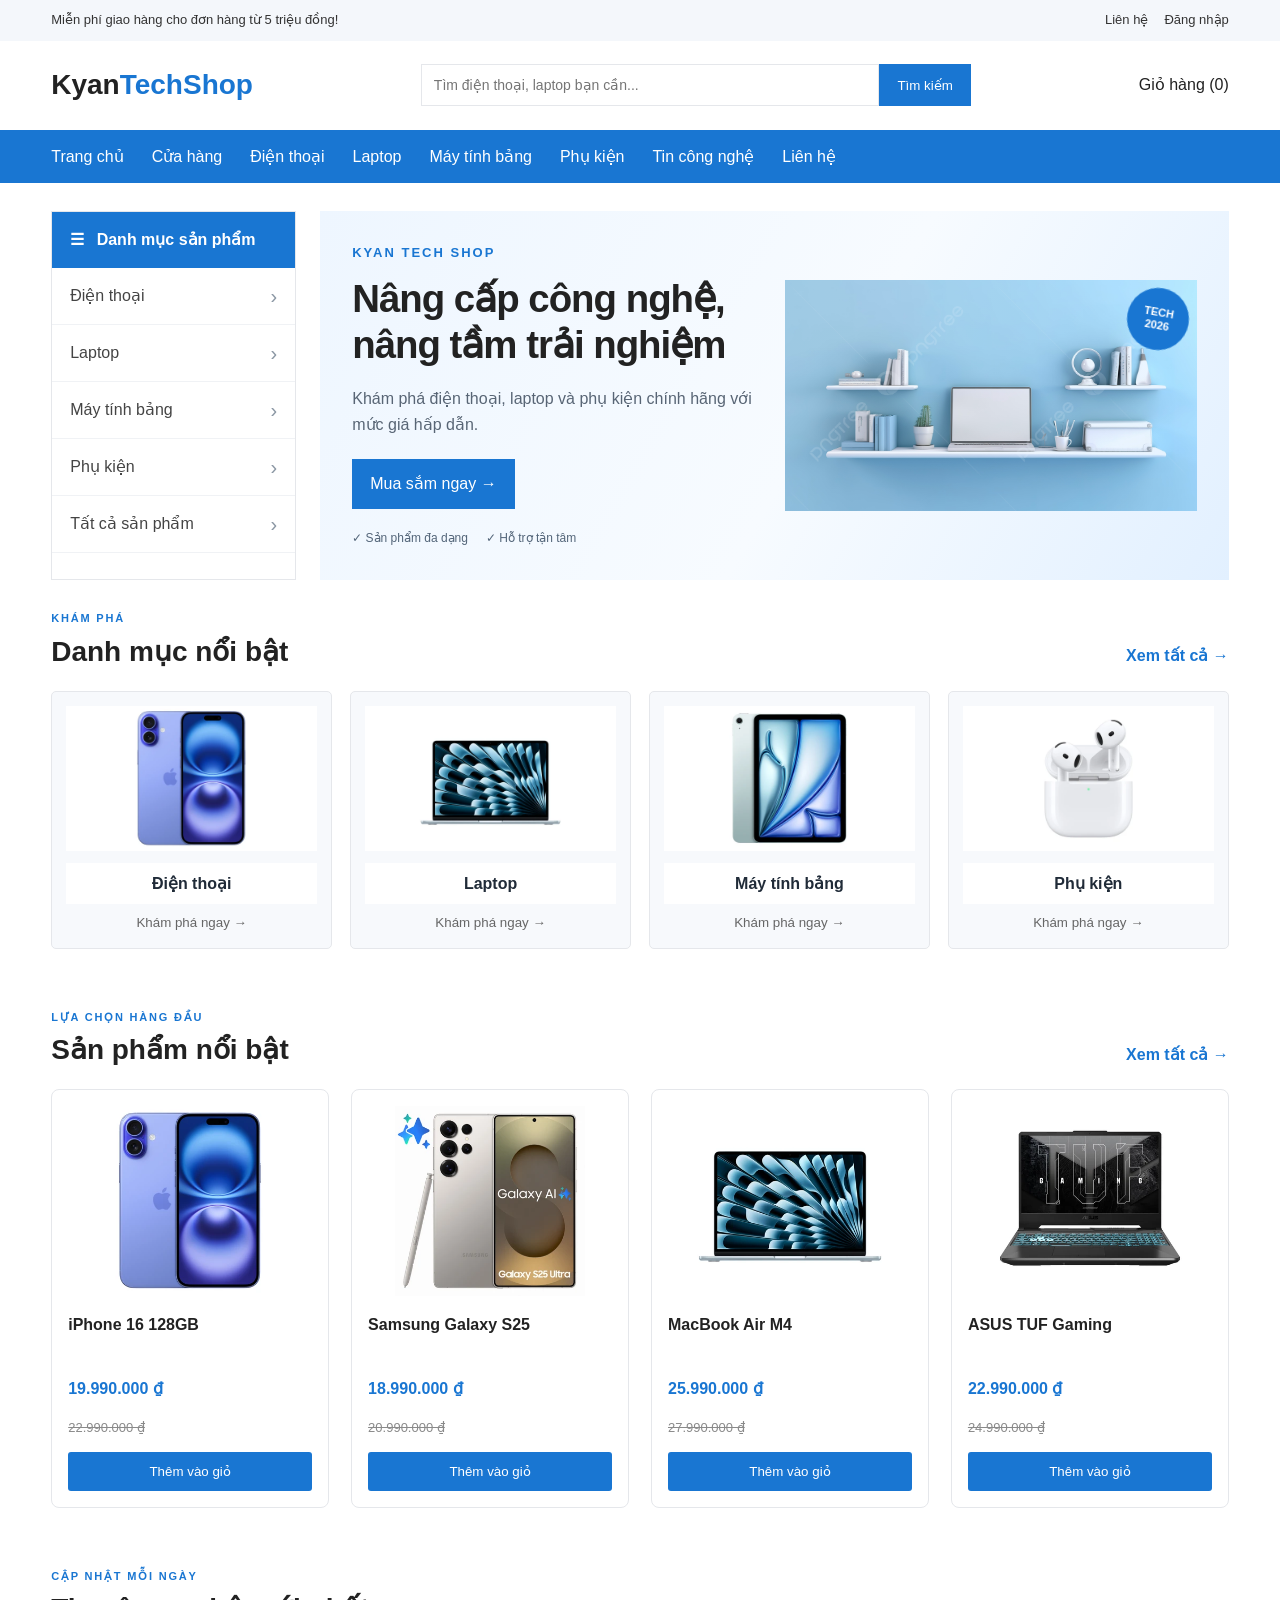
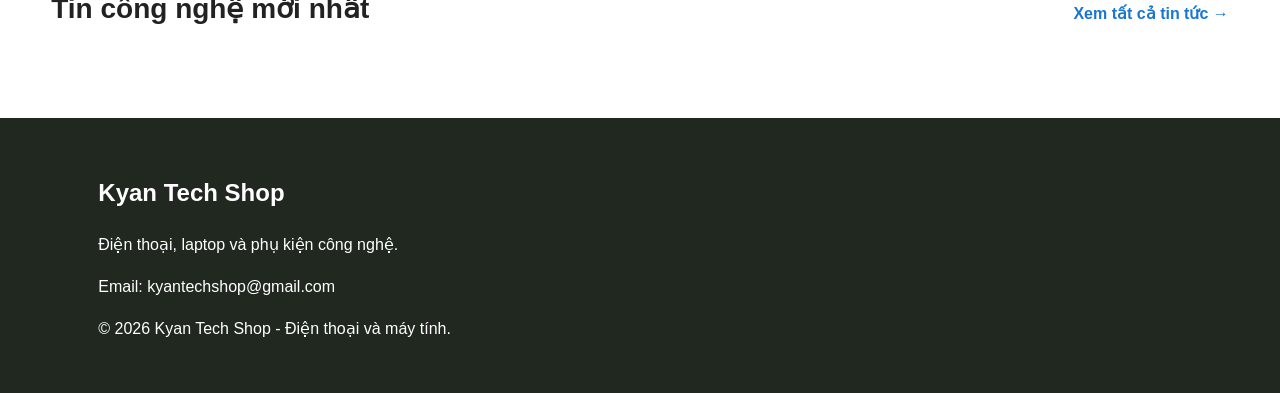
==== index.html @ d16fc0f2 "web bán điện thoại, máy tính" ====
<!DOCTYPE html>
<html lang="vi">
<head>
    <meta charset="UTF-8">
    <meta name="description" content="Kyan Tech Shop - cửa hàng điện thoại, laptop, máy tính bảng và phụ kiện">
    <meta name="keywords" content="Kyan Tech Shop, điện thoại, laptop, máy tính, phụ kiện">
    <meta name="viewport" content="width=device-width, initial-scale=1.0">
    <title>Kyan Tech Shop - Điện thoại và máy tính</title>
    <link rel="stylesheet" href="Styles/style.css">
    <script src="Scripts/products.js" defer></script>
    <script src="Scripts/common.js" defer></script>
    <script src="Scripts/home.js" defer></script>
</head>
<body>
    <div class="topbar">
        <div class="container topbar-inner">
            <p>Miễn phí giao hàng cho đơn hàng từ 5 triệu đồng!</p>
            <div class="topbar-links">
                <a href="contact.html">Liên hệ</a>
                <a href="login.html">Đăng nhập</a>
            </div>
        </div>
    </div>

    <header class="header container">
        <a class="logo" href="index.html">Kyan<span>Tech</span><span>Shop</span></a>
        <form id="search-form" class="search-form">
            <input id="search-input" type="search" placeholder="Tìm điện thoại, laptop bạn cần..." aria-label="Tìm sản phẩm">
            <button type="submit">Tìm kiếm</button>
        </form>
        <a href="shoping-cart.html" class="cart-link">Giỏ hàng (<span class="cart-count">0</span>)</a>
    </header>

    <nav class="navbar">
        <div class="container nav-inner">
            <a class="active" href="index.html">Trang chủ</a>
            <a href="shop.html">Cửa hàng</a>
            <a href="shop.html?category=phone">Điện thoại</a>
            <a href="shop.html?category=laptop">Laptop</a>
            <a href="shop.html?category=tablet">Máy tính bảng</a>
            <a href="shop.html?category=accessory">Phụ kiện</a>
            <a href="blog.html">Tin công nghệ</a>
            <a href="contact.html">Liên hệ</a>
        </div>
    </nav>

    <main class="container home-main">
        <section class="home-showcase">
            <aside class="home-categories">
                <h2><span aria-hidden="true">☰</span> Danh mục sản phẩm</h2>
                <a href="shop.html?category=phone">Điện thoại <span>›</span></a>
                <a href="shop.html?category=laptop">Laptop <span>›</span></a>
                <a href="shop.html?category=tablet">Máy tính bảng <span>›</span></a>
                <a href="shop.html?category=accessory">Phụ kiện <span>›</span></a>
                <a href="shop.html">Tất cả sản phẩm <span>›</span></a>
            </aside>

            <div class="hero">
                <div class="hero-content">
                    <p class="eyebrow">KYAN TECH SHOP</p>
                    <h1>Nâng cấp công nghệ,<br>nâng tầm trải nghiệm</h1>
                    <p>Khám phá điện thoại, laptop và phụ kiện chính hãng với mức giá hấp dẫn.</p>
                    <a href="shop.html" class="btn">Mua sắm ngay <span aria-hidden="true">→</span></a>
                    <div class="hero-benefits">
                        <span>✓ Sản phẩm đa dạng</span>
                        <span>✓ Hỗ trợ tận tâm</span>
                    </div>
                </div>
                <div class="hero-image-wrap">
                    <img src="Images/Banner/hero.jpg" alt="Không gian công nghệ với laptop và thiết bị điện tử">
                    <span class="hero-bubble">TECH<br>2026</span>
                </div>
            </div>
        </section>

        <section class="section home-category-section">
            <div class="section-heading">
                <div>
                    <p class="section-kicker">KHÁM PHÁ</p>
                    <h2>Danh mục nổi bật</h2>
                </div>
                <a class="view-all" href="shop.html">Xem tất cả <span aria-hidden="true">→</span></a>
            </div>
            <div class="category-grid">
                <a class="category-card" href="shop.html?category=phone">
                    <div class="category-image"><img src="Images/Products/iphone-16.webp" alt="Điện thoại"></div>
                    <span>Điện thoại</span><small>Khám phá ngay →</small>
                </a>
                <a class="category-card" href="shop.html?category=laptop">
                    <div class="category-image"><img src="Images/Products/macbook-air.webp" alt="Laptop"></div>
                    <span>Laptop</span><small>Khám phá ngay →</small>
                </a>
                <a class="category-card" href="shop.html?category=tablet">
                    <div class="category-image"><img src="Images/Products/ipad-air.webp" alt="Máy tính bảng"></div>
                    <span>Máy tính bảng</span><small>Khám phá ngay →</small>
                </a>
                <a class="category-card" href="shop.html?category=accessory">
                    <div class="category-image"><img src="Images/Products/headphones.webp" alt="Phụ kiện"></div>
                    <span>Phụ kiện</span><small>Khám phá ngay →</small>
                </a>
            </div>
        </section>

        <section class="section">
            <div class="section-heading">
                <div>
                    <p class="section-kicker">LỰA CHỌN HÀNG ĐẦU</p>
                    <h2>Sản phẩm nổi bật</h2>
                </div>
                <a class="view-all" href="shop.html">Xem tất cả <span aria-hidden="true">→</span></a>
            </div>
            <div id="featured-products" class="product-grid"></div>
        </section>

        <section class="section">
            <div class="section-heading">
                <div>
                    <p class="section-kicker">CẬP NHẬT MỖI NGÀY</p>
                    <h2>Tin công nghệ mới nhất</h2>
                </div>
                <a class="view-all" href="blog.html">Xem tất cả tin tức <span aria-hidden="true">→</span></a>
            </div>
            <div id="latest-blogs" class="blog-grid"></div>
        </section>
    </main>

    <footer id="site-footer"></footer>
</body>
</html>
---- Styles/style.css ----
:root {
    --primary: #1976d2;
    --primary-dark: #125ca1;
    --text: #222222;
    --muted: #666666;
    --border: #e5e7eb;
    --background: #ffffff;
}

/* ===== CÀI ĐẶT CHUNG ===== */
* {
    box-sizing: border-box;
}

body {
    margin: 0;
    font-family: Arial, sans-serif;
    color: var(--text);
    background: var(--background);
    line-height: 1.6;
}

a {
    color: inherit;
    text-decoration: none;
}

.container {
    width: min(1200px, 92%);
    margin-inline: auto;
}

img {
    max-width: 100%;
}

/* ===== THANH THÔNG TIN TRÊN CÙNG ===== */
.topbar {
    padding: 10px 0;
    background: #f4f7fb;
    color: #333333;
    font-size: 13px;
}

.topbar .container {
    display: flex;
    justify-content: space-between;
    align-items: center;
    gap: 20px;
}

.topbar p {
    margin: 0;
}

.topbar div {
    display: flex;
    align-items: center;
    gap: 16px;
}

.topbar a:hover {
    color: var(--primary);
}

/* ===== HEADER ===== */
.site-header {
    background: #ffffff;
}

.header {
    display: flex;
    align-items: center;
    justify-content: space-between;
    gap: 24px;
    padding-block: 22px;
}

.site-header .header {
    min-height: 90px;
}

.logo {
    flex-shrink: 0;
    font-size: 28px;
    font-weight: 800;
    color: var(--text);
}

.logo span {
    color: var(--primary);
}

/* ===== THANH TÌM KIẾM ===== */
.search-form {
    display: flex;
    flex: 1;
    max-width: 550px;
}

.search-form input {
    min-width: 0;
    flex: 1;
    padding: 12px;
    border: 1px solid var(--border);
    font-size: 14px;
    outline-color: var(--primary);
}

/* ===== NÚT BẤM ===== */
button,
.btn {
    padding: 12px 18px;
    color: #ffffff;
    background: var(--primary);
    border: none;
    cursor: pointer;
    transition: background 0.2s ease;
}

.btn {
    display: inline-block;
}

button:hover,
.btn:hover {
    background: var(--primary-dark);
}

/* ===== THANH MENU XANH DƯƠNG ===== */
.navbar {
    background: var(--primary);
    color: #ffffff;
}

.nav-inner {
    display: flex;
    align-items: center;
    flex-wrap: wrap;
    gap: 28px;
    padding-block: 14px;
}

.nav-inner a {
    color: #ffffff;
    transition: color 0.2s ease;
}

.nav-inner a:hover {
    color: #d9eaff;
}

/* ===== BANNER TRANG CHỦ ===== */
.hero {
    display: grid;
    grid-template-columns: 1fr 1fr;
    align-items: center;
    gap: 32px;
    padding-block: 42px;
}

.hero img {
    width: 100%;
    max-height: 380px;
    object-fit: contain;
}

.hero h1 {
    font-size: clamp(30px, 4vw, 48px);
    line-height: 1.2;
}

.eyebrow {
    color: var(--primary);
    font-weight: 700;
}

.hero .btn {
    background: var(--primary);
}

.hero .btn:hover {
    background: var(--primary-dark);
}

/* ===== CÁC KHU VỰC NỘI DUNG ===== */
.section {
    padding-block: 36px;
}

.category-grid,
.product-grid,
.blog-grid {
    display: grid;
    grid-template-columns: repeat(4, minmax(0, 1fr));
    gap: 22px;
}

.category-grid a,
.product-card,
.blog-card {
    padding: 16px;
    border: 1px solid var(--border);
    border-radius: 8px;
    background: #ffffff;
}

/* ===== THẺ SẢN PHẨM VÀ BÀI VIẾT ===== */
.product-card,
.blog-card {
    transition: transform 0.2s ease, box-shadow 0.2s ease;
}

.product-card:hover,
.blog-card:hover {
    transform: translateY(-4px);
    box-shadow: 0 6px 20px rgba(0, 0, 0, 0.08);
}

.product-card img,
.blog-card img {
    display: block;
    width: 100%;
    height: 190px;
    object-fit: contain;
}

.product-card h3 {
    font-size: 16px;
}

.product-price {
    color: var(--primary);
    font-weight: 700;
}

/* ===== FOOTER ===== */
#site-footer {
    margin-top: 40px;
    padding: 36px 4%;
    color: #ffffff;
    background: #202820;
}

/* ===== TRANG CỬA HÀNG ===== */
.shop-layout {
    display: grid;
    grid-template-columns: 240px minmax(0, 1fr);
    gap: 30px;
    padding-block: 35px;
}

.shop-sidebar {
    display: flex;
    flex-direction: column;
    align-items: flex-start;
    gap: 12px;
    padding: 22px;
    border: 1px solid var(--border);
    border-radius: 8px;
    background: #f8fafc;
}

.shop-sidebar h2 {
    margin-top: 10px;
    margin-bottom: 4px;
    font-size: 19px;
    color: var(--text);
}

.shop-sidebar label {
    display: flex;
    align-items: center;
    gap: 8px;
    cursor: pointer;
}

.shop-sidebar input {
    accent-color: var(--primary);
}

.shop-toolbar {
    display: flex;
    justify-content: space-between;
    align-items: center;
    gap: 16px;
    margin-bottom: 20px;
}

.shop-toolbar select {
    padding: 10px;
    border: 1px solid var(--border);
    border-radius: 4px;
    background: #ffffff;
}

#result-count {
    color: var(--muted);
}

#pagination {
    margin-top: 24px;
}

/* ===== TRANG CHI TIẾT SẢN PHẨM ===== */
.product-detail-layout {
    display: grid;
    grid-template-columns: 1fr 1fr;
    gap: 40px;
    align-items: center;
}

.detail-image {
    width: 100%;
    max-height: 450px;
    object-fit: contain;
}

.old-price {
    color: var(--muted);
}

/* ===== RESPONSIVE: TABLET VÀ ĐIỆN THOẠI ===== */
@media (max-width: 768px) {
    .header {
        flex-wrap: wrap;
    }

    .search-form {
        order: 3;
        flex-basis: 100%;
        max-width: none;
    }

    .topbar .container {
        flex-wrap: wrap;
    }

    .nav-inner {
        gap: 14px;
    }

    .hero {
        grid-template-columns: 1fr;
    }

    .category-grid,
    .product-grid,
    .blog-grid {
        grid-template-columns: repeat(2, minmax(0, 1fr));
    }

    .shop-layout {
        grid-template-columns: 1fr;
    }

    .shop-sidebar {
        align-items: stretch;
    }

    .shop-toolbar {
        flex-wrap: wrap;
    }

    .product-detail-layout {
        grid-template-columns: 1fr;
    }
}

/* ===== RESPONSIVE: ĐIỆN THOẠI NHỎ ===== */
@media (max-width: 420px) {
    .category-grid,
    .product-grid,
    .blog-grid {
        grid-template-columns: 1fr;
    }

    .logo {
        font-size: 24px;
    }

    .nav-inner {
        gap: 10px 16px;
    }
}

/* Thanh thông tin trên cùng */
.topbar {
    padding: 10px 0;
    background: #f4f7fb;
    font-size: 13px;
}

.topbar-inner {
    display: flex;
    justify-content: space-between;
    align-items: center;
    gap: 20px;
}

.topbar-inner p {
    margin: 0;
}

.topbar-links {
    display: flex;
    align-items: center;
    gap: 18px;
    flex-shrink: 0;
}

.topbar-links a:hover {
    color: var(--primary);
}

/* Logo và màu thương hiệu */
.logo span {
    color: var(--primary);
}

/* Màu xanh dương cho thanh menu */
.navbar {
    background: #1976d2;
}

@media (max-width: 600px) {
    .topbar-inner {
        flex-wrap: wrap;
        gap: 6px 16px;
    }
}


/* ===== TRANG CHU: BO CUC LAY CAM HUNG TU OGANI ===== */
.home-main {
    padding-top: 28px;
}

.home-showcase {
    display: grid;
    grid-template-columns: 245px minmax(0, 1fr);
    gap: 24px;
    align-items: stretch;
}

.home-categories {
    border: 1px solid var(--border);
    background: #fff;
    align-self: stretch;
}

.home-categories h2 {
    margin: 0;
    padding: 15px 18px;
    color: #fff;
    background: var(--primary);
    font-size: 16px;
    font-weight: 700;
}

.home-categories h2 span {
    margin-right: 8px;
}

.home-categories > a {
    display: flex;
    justify-content: space-between;
    align-items: center;
    gap: 10px;
    padding: 12px 18px;
    border-bottom: 1px solid #f0f2f5;
    color: #444;
    transition: background .2s ease, color .2s ease;
}

.home-categories > a span {
    color: #8a96a3;
    font-size: 20px;
}

.home-categories > a:hover {
    color: var(--primary);
    background: #f3f8ff;
}

.home-showcase .hero {
    min-width: 0;
    min-height: 350px;
    margin: 0;
    padding: 32px;
    grid-template-columns: minmax(0, 1fr) minmax(0, 1fr);
    gap: 20px;
    overflow: hidden;
    background: linear-gradient(120deg, #eef6ff 0%, #f7fbff 55%, #e2f0ff 100%);
}

.home-showcase .hero-content {
    position: relative;
    z-index: 1;
    align-self: center;
}

.home-showcase .hero h1 {
    margin: 12px 0 18px;
    font-size: clamp(28px, 3vw, 42px);
    letter-spacing: -1px;
}

.home-showcase .hero-content > p:not(.eyebrow) {
    color: #586575;
    margin-bottom: 22px;
}

.home-showcase .hero .eyebrow {
    margin: 0;
    letter-spacing: 2px;
    font-size: 13px;
}

.home-showcase .hero-image-wrap {
    position: relative;
    display: flex;
    align-items: center;
    min-width: 0;
}

.home-showcase .hero img {
    width: 100%;
    max-height: 300px;
    object-fit: contain;
    mix-blend-mode: multiply;
}

.hero-bubble {
    position: absolute;
    top: 8px;
    right: 8px;
    display: grid;
    place-content: center;
    width: 62px;
    height: 62px;
    border-radius: 50%;
    color: #fff;
    background: var(--primary);
    font-size: 11px;
    font-weight: 800;
    text-align: center;
    line-height: 1.2;
    transform: rotate(10deg);
}

.hero-benefits {
    display: flex;
    flex-wrap: wrap;
    gap: 10px 18px;
    margin-top: 20px;
    color: #536579;
    font-size: 12px;
}

.section-heading {
    display: flex;
    justify-content: space-between;
    align-items: end;
    gap: 20px;
    margin-bottom: 22px;
}

.section-heading h2 {
    margin: 0;
    font-size: 28px;
    line-height: 1.25;
}

.section-kicker {
    margin: 0 0 6px;
    color: var(--primary);
    font-size: 11px;
    font-weight: 800;
    letter-spacing: 1.8px;
}

.view-all {
    color: var(--primary);
    font-weight: 700;
    white-space: nowrap;
}

.view-all:hover {
    color: var(--primary-dark);
}

.home-category-section {
    padding-top: 32px;
}

.home-category-section .category-grid {
    grid-template-columns: repeat(4, minmax(0, 1fr));
    gap: 18px;
}

.home-category-section .category-card {
    display: flex;
    flex-direction: column;
    align-items: center;
    padding: 14px;
    border: 1px solid var(--border);
    border-radius: 5px;
    background: #f7f9fc;
    text-align: center;
    transition: transform .2s ease, box-shadow .2s ease;
}

.home-category-section .category-card:hover {
    transform: translateY(-4px);
    box-shadow: 0 8px 22px rgba(20, 70, 120, .10);
}

.category-image {
    display: flex;
    align-items: center;
    justify-content: center;
    width: 100%;
    height: 145px;
    margin-bottom: 12px;
    background: #fff;
}

.home-category-section .category-image img {
    width: 100%;
    height: 100%;
    object-fit: contain;
}

.home-category-section .category-card > span {
    display: block;
    width: 100%;
    padding: 8px 4px;
    color: #202b38;
    background: #fff;
    font-weight: 800;
}

.home-category-section .category-card small {
    margin-top: 8px;
    color: var(--muted);
}

.section {
    padding-block: 30px;
}

.product-card h3 {
    min-height: 48px;
}

.product-card .old-price {
    color: #8a8a8a;
    font-size: 13px;
}

.product-card .add-to-cart {
    width: 100%;
    border-radius: 3px;
}

.cart-link {
    white-space: nowrap;
}

@media (max-width: 900px) {
    .home-showcase {
        grid-template-columns: 210px minmax(0, 1fr);
        gap: 16px;
    }

    .home-showcase .hero {
        padding: 24px;
        grid-template-columns: 1fr;
    }

    .home-showcase .hero-image-wrap {
        display: none;
    }

    .home-showcase .hero h1 {
        font-size: 32px;
    }
}

@media (max-width: 768px) {
    .home-showcase {
        grid-template-columns: 1fr;
    }

    .home-categories {
        display: grid;
        grid-template-columns: repeat(2, minmax(0, 1fr));
    }

    .home-categories h2 {
        grid-column: 1 / -1;
    }

    .home-categories > a {
        padding: 10px 12px;
    }

    .home-showcase .hero {
        grid-template-columns: 1fr 1fr;
    }

    .home-showcase .hero-image-wrap {
        display: flex;
    }

    .home-category-section .category-grid {
        grid-template-columns: repeat(2, minmax(0, 1fr));
    }

    .section-heading h2 {
        font-size: 24px;
    }
}

@media (max-width: 480px) {
    .home-showcase .hero {
        grid-template-columns: 1fr;
        padding: 22px;
    }

    .home-showcase .hero-image-wrap {
        display: flex;
    }

    .home-showcase .hero img {
        max-height: 190px;
    }

    .home-category-section .category-grid {
        gap: 12px;
    }

    .category-image {
        height: 115px;
    }

    .section-heading {
        align-items: start;
    }

    .section-heading h2 {
        font-size: 21px;
    }

    .view-all {
        font-size: 12px;
    }
}
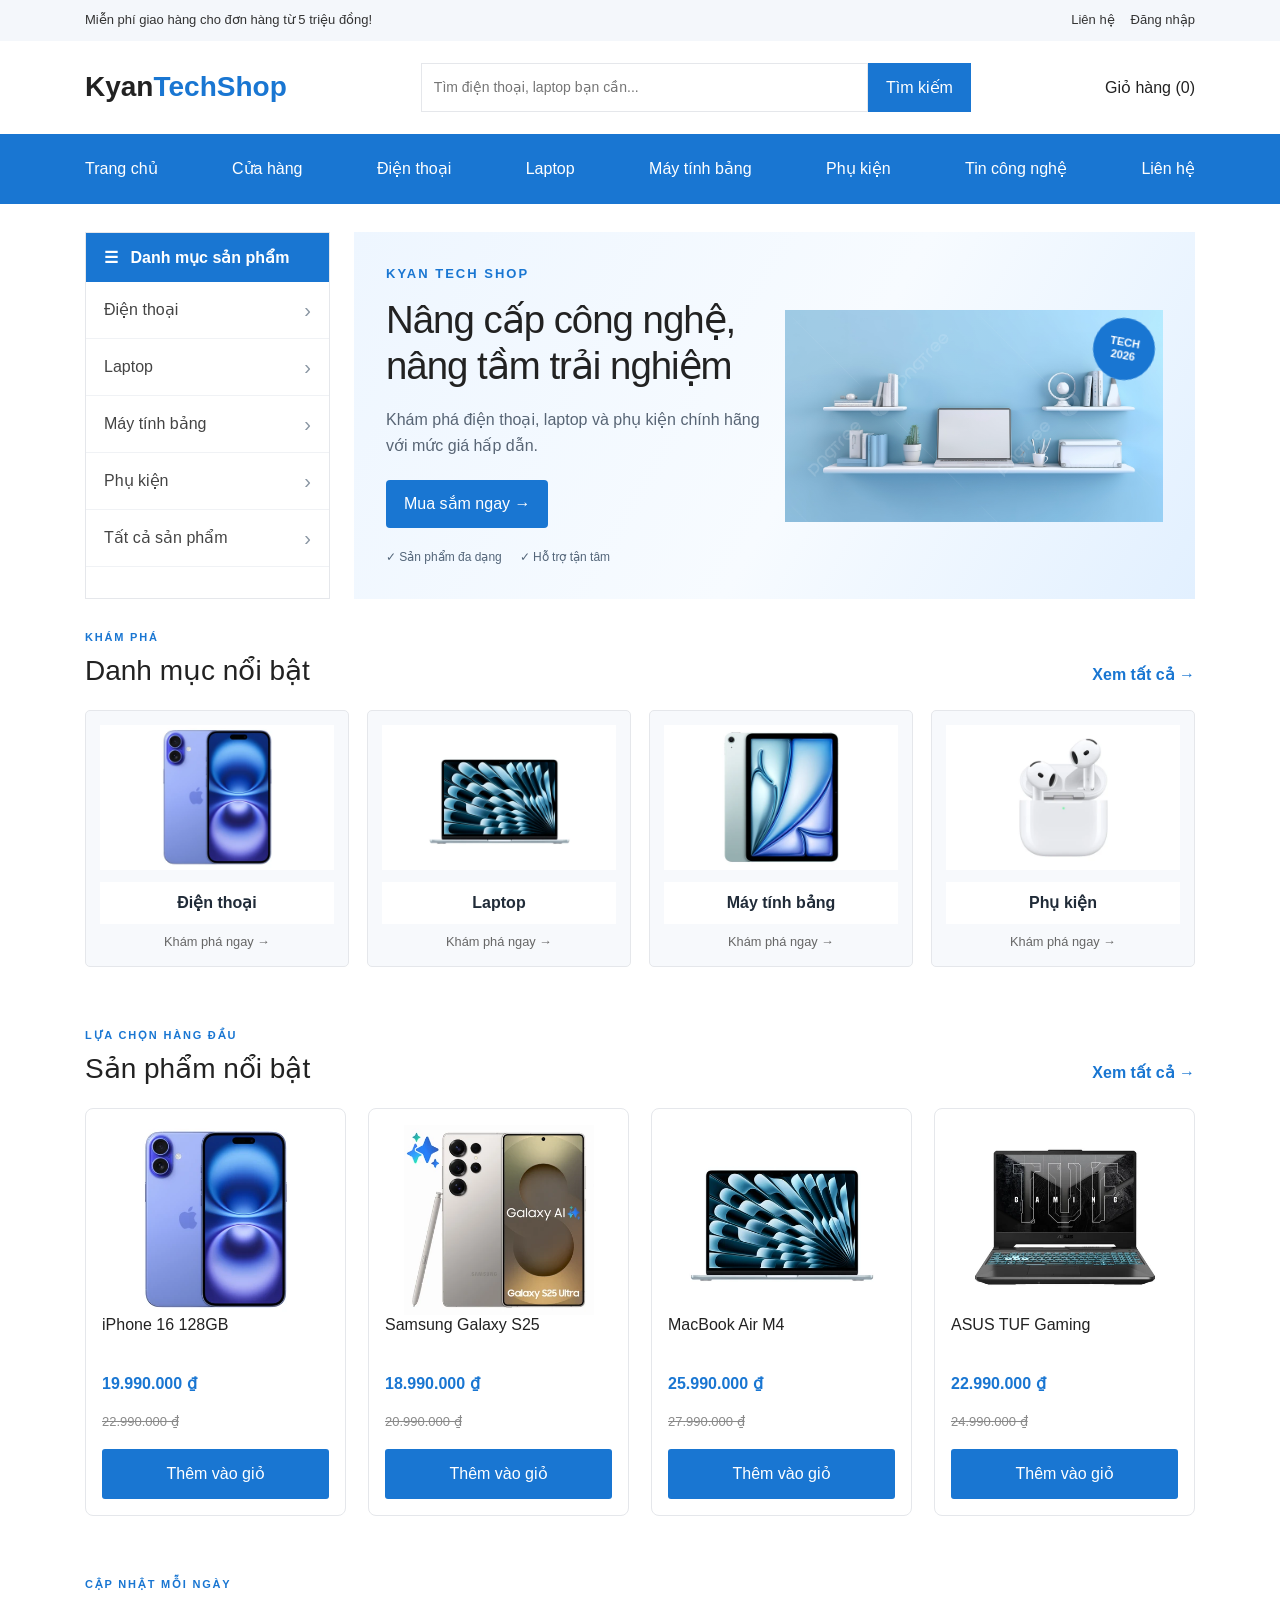
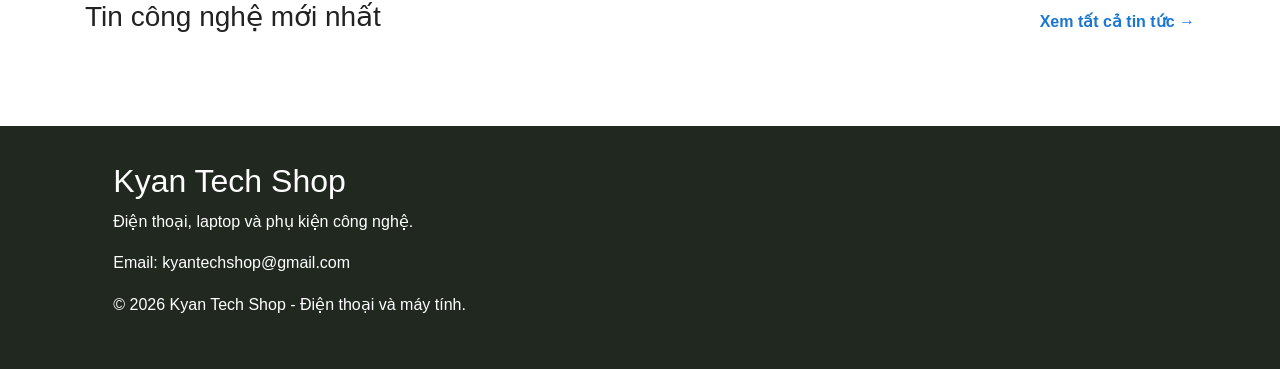
==== commit 77657e7f: "update" ====
--- a/index.html
+++ b/index.html
@@ -5,8 +5,18 @@
     <meta name="description" content="Kyan Tech Shop - cửa hàng điện thoại, laptop, máy tính bảng và phụ kiện">
     <meta name="keywords" content="Kyan Tech Shop, điện thoại, laptop, máy tính, phụ kiện">
     <meta name="viewport" content="width=device-width, initial-scale=1.0">
+
     <title>Kyan Tech Shop - Điện thoại và máy tính</title>
+
+    <link rel="stylesheet" href="Styles/bootstrap.min.css">
+    <link rel="stylesheet" href="https://cdnjs.cloudflare.com/ajax/libs/font-awesome/4.7.0/css/font-awesome.min.css">
+    <link rel="stylesheet" href="Styles/elegant-icons.css">
     <link rel="stylesheet" href="Styles/style.css">
+
+    <link rel="stylesheet" href="Styles/jquery-ui.min.css">
+
+    <link rel="stylesheet" href="Styles/kyan-ogani.css">
+
     <script src="Scripts/products.js" defer></script>
     <script src="Scripts/common.js" defer></script>
     <script src="Scripts/home.js" defer></script>
@@ -125,5 +135,16 @@
     </main>
 
     <footer id="site-footer"></footer>
+
+    <script src="Scripts/jquery-3.3.1.min.js"></script>
+    <script src="Scripts/bootstrap.min.js"></script>
+    <script src="Scripts/jquery.nice-select.min.js"></script>
+    <script src="Scripts/jquery.slicknav.js"></script>
+    <script src="Scripts/owl.carousel.min.js"></script>
+    <script src="Scripts/mixitup.min.js"></script>
+    <script src="Scripts/main.js"></script>
+    <script src="Scripts/kyan-animations.js"></script>
+
+</body>
 </body>
 </html>
--- a/Styles/elegant-icons.css
+++ b/Styles/elegant-icons.css
@@ -0,0 +1,1159 @@
+@font-face {
+	font-family: 'ElegantIcons';
+	src:url('../fonts/ElegantIcons.eot');
+	src:url('../fonts/ElegantIcons.eot?#iefix') format('embedded-opentype'),
+		url('../fonts/ElegantIcons.woff') format('woff'),
+		url('../fonts/ElegantIcons.ttf') format('truetype'),
+		url('../fonts/ElegantIcons.svg#ElegantIcons') format('svg');
+	font-weight: normal;
+	font-style: normal;
+}
+
+/* Use the following CSS code if you want to use data attributes for inserting your icons */
+[data-icon]:before {
+	font-family: 'ElegantIcons';
+	content: attr(data-icon);
+	speak: none;
+	font-weight: normal;
+	font-variant: normal;
+	text-transform: none;
+	line-height: 1;
+	-webkit-font-smoothing: antialiased;
+	-moz-osx-font-smoothing: grayscale;
+}
+
+/* Use the following CSS code if you want to have a class per icon */
+/*
+Instead of a list of all class selectors,
+you can use the generic selector below, but it's slower:
+[class*="your-class-prefix"] {
+*/
+.arrow_up, .arrow_down, .arrow_left, .arrow_right, .arrow_left-up, .arrow_right-up, .arrow_right-down, .arrow_left-down, .arrow-up-down, .arrow_up-down_alt, .arrow_left-right_alt, .arrow_left-right, .arrow_expand_alt2, .arrow_expand_alt, .arrow_condense, .arrow_expand, .arrow_move, .arrow_carrot-up, .arrow_carrot-down, .arrow_carrot-left, .arrow_carrot-right, .arrow_carrot-2up, .arrow_carrot-2down, .arrow_carrot-2left, .arrow_carrot-2right, .arrow_carrot-up_alt2, .arrow_carrot-down_alt2, .arrow_carrot-left_alt2, .arrow_carrot-right_alt2, .arrow_carrot-2up_alt2, .arrow_carrot-2down_alt2, .arrow_carrot-2left_alt2, .arrow_carrot-2right_alt2, .arrow_triangle-up, .arrow_triangle-down, .arrow_triangle-left, .arrow_triangle-right, .arrow_triangle-up_alt2, .arrow_triangle-down_alt2, .arrow_triangle-left_alt2, .arrow_triangle-right_alt2, .arrow_back, .icon_minus-06, .icon_plus, .icon_close, .icon_check, .icon_minus_alt2, .icon_plus_alt2, .icon_close_alt2, .icon_check_alt2, .icon_zoom-out_alt, .icon_zoom-in_alt, .icon_search, .icon_box-empty, .icon_box-selected, .icon_minus-box, .icon_plus-box, .icon_box-checked, .icon_circle-empty, .icon_circle-slelected, .icon_stop_alt2, .icon_stop, .icon_pause_alt2, .icon_pause, .icon_menu, .icon_menu-square_alt2, .icon_menu-circle_alt2, .icon_ul, .icon_ol, .icon_adjust-horiz, .icon_adjust-vert, .icon_document_alt, .icon_documents_alt, .icon_pencil, .icon_pencil-edit_alt, .icon_pencil-edit, .icon_folder-alt, .icon_folder-open_alt, .icon_folder-add_alt, .icon_info_alt, .icon_error-oct_alt, .icon_error-circle_alt, .icon_error-triangle_alt, .icon_question_alt2, .icon_question, .icon_comment_alt, .icon_chat_alt, .icon_vol-mute_alt, .icon_volume-low_alt, .icon_volume-high_alt, .icon_quotations, .icon_quotations_alt2, .icon_clock_alt, .icon_lock_alt, .icon_lock-open_alt, .icon_key_alt, .icon_cloud_alt, .icon_cloud-upload_alt, .icon_cloud-download_alt, .icon_image, .icon_images, .icon_lightbulb_alt, .icon_gift_alt, .icon_house_alt, .icon_genius, .icon_mobile, .icon_tablet, .icon_laptop, .icon_desktop, .icon_camera_alt, .icon_mail_alt, .icon_cone_alt, .icon_ribbon_alt, .icon_bag_alt, .icon_creditcard, .icon_cart_alt, .icon_paperclip, .icon_tag_alt, .icon_tags_alt, .icon_trash_alt, .icon_cursor_alt, .icon_mic_alt, .icon_compass_alt, .icon_pin_alt, .icon_pushpin_alt, .icon_map_alt, .icon_drawer_alt, .icon_toolbox_alt, .icon_book_alt, .icon_calendar, .icon_film, .icon_table, .icon_contacts_alt, .icon_headphones, .icon_lifesaver, .icon_piechart, .icon_refresh, .icon_link_alt, .icon_link, .icon_loading, .icon_blocked, .icon_archive_alt, .icon_heart_alt, .icon_star_alt, .icon_star-half_alt, .icon_star, .icon_star-half, .icon_tools, .icon_tool, .icon_cog, .icon_cogs, .arrow_up_alt, .arrow_down_alt, .arrow_left_alt, .arrow_right_alt, .arrow_left-up_alt, .arrow_right-up_alt, .arrow_right-down_alt, .arrow_left-down_alt, .arrow_condense_alt, .arrow_expand_alt3, .arrow_carrot_up_alt, .arrow_carrot-down_alt, .arrow_carrot-left_alt, .arrow_carrot-right_alt, .arrow_carrot-2up_alt, .arrow_carrot-2dwnn_alt, .arrow_carrot-2left_alt, .arrow_carrot-2right_alt, .arrow_triangle-up_alt, .arrow_triangle-down_alt, .arrow_triangle-left_alt, .arrow_triangle-right_alt, .icon_minus_alt, .icon_plus_alt, .icon_close_alt, .icon_check_alt, .icon_zoom-out, .icon_zoom-in, .icon_stop_alt, .icon_menu-square_alt, .icon_menu-circle_alt, .icon_document, .icon_documents, .icon_pencil_alt, .icon_folder, .icon_folder-open, .icon_folder-add, .icon_folder_upload, .icon_folder_download, .icon_info, .icon_error-circle, .icon_error-oct, .icon_error-triangle, .icon_question_alt, .icon_comment, .icon_chat, .icon_vol-mute, .icon_volume-low, .icon_volume-high, .icon_quotations_alt, .icon_clock, .icon_lock, .icon_lock-open, .icon_key, .icon_cloud, .icon_cloud-upload, .icon_cloud-download, .icon_lightbulb, .icon_gift, .icon_house, .icon_camera, .icon_mail, .icon_cone, .icon_ribbon, .icon_bag, .icon_cart, .icon_tag, .icon_tags, .icon_trash, .icon_cursor, .icon_mic, .icon_compass, .icon_pin, .icon_pushpin, .icon_map, .icon_drawer, .icon_toolbox, .icon_book, .icon_contacts, .icon_archive, .icon_heart, .icon_profile, .icon_group, .icon_grid-2x2, .icon_grid-3x3, .icon_music, .icon_pause_alt, .icon_phone, .icon_upload, .icon_download, .social_facebook, .social_twitter, .social_pinterest, .social_googleplus, .social_tumblr, .social_tumbleupon, .social_wordpress, .social_instagram, .social_dribbble, .social_vimeo, .social_linkedin, .social_rss, .social_deviantart, .social_share, .social_myspace, .social_skype, .social_youtube, .social_picassa, .social_googledrive, .social_flickr, .social_blogger, .social_spotify, .social_delicious, .social_facebook_circle, .social_twitter_circle, .social_pinterest_circle, .social_googleplus_circle, .social_tumblr_circle, .social_stumbleupon_circle, .social_wordpress_circle, .social_instagram_circle, .social_dribbble_circle, .social_vimeo_circle, .social_linkedin_circle, .social_rss_circle, .social_deviantart_circle, .social_share_circle, .social_myspace_circle, .social_skype_circle, .social_youtube_circle, .social_picassa_circle, .social_googledrive_alt2, .social_flickr_circle, .social_blogger_circle, .social_spotify_circle, .social_delicious_circle, .social_facebook_square, .social_twitter_square, .social_pinterest_square, .social_googleplus_square, .social_tumblr_square, .social_stumbleupon_square, .social_wordpress_square, .social_instagram_square, .social_dribbble_square, .social_vimeo_square, .social_linkedin_square, .social_rss_square, .social_deviantart_square, .social_share_square, .social_myspace_square, .social_skype_square, .social_youtube_square, .social_picassa_square, .social_googledrive_square, .social_flickr_square, .social_blogger_square, .social_spotify_square, .social_delicious_square, .icon_printer, .icon_calulator, .icon_building, .icon_floppy, .icon_drive, .icon_search-2, .icon_id, .icon_id-2, .icon_puzzle, .icon_like, .icon_dislike, .icon_mug, .icon_currency, .icon_wallet, .icon_pens, .icon_easel, .icon_flowchart, .icon_datareport, .icon_briefcase, .icon_shield, .icon_percent, .icon_globe, .icon_globe-2, .icon_target, .icon_hourglass, .icon_balance, .icon_rook, .icon_printer-alt, .icon_calculator_alt, .icon_building_alt, .icon_floppy_alt, .icon_drive_alt, .icon_search_alt, .icon_id_alt, .icon_id-2_alt, .icon_puzzle_alt, .icon_like_alt, .icon_dislike_alt, .icon_mug_alt, .icon_currency_alt, .icon_wallet_alt, .icon_pens_alt, .icon_easel_alt, .icon_flowchart_alt, .icon_datareport_alt, .icon_briefcase_alt, .icon_shield_alt, .icon_percent_alt, .icon_globe_alt, .icon_clipboard {
+	font-family: 'ElegantIcons';
+	speak: none;
+	font-style: normal;
+	font-weight: normal;
+	font-variant: normal;
+	text-transform: none;
+	line-height: 1;
+	-webkit-font-smoothing: antialiased;
+}
+.arrow_up:before {
+	content: "\21";
+}
+.arrow_down:before {
+	content: "\22";
+}
+.arrow_left:before {
+	content: "\23";
+}
+.arrow_right:before {
+	content: "\24";
+}
+.arrow_left-up:before {
+	content: "\25";
+}
+.arrow_right-up:before {
+	content: "\26";
+}
+.arrow_right-down:before {
+	content: "\27";
+}
+.arrow_left-down:before {
+	content: "\28";
+}
+.arrow-up-down:before {
+	content: "\29";
+}
+.arrow_up-down_alt:before {
+	content: "\2a";
+}
+.arrow_left-right_alt:before {
+	content: "\2b";
+}
+.arrow_left-right:before {
+	content: "\2c";
+}
+.arrow_expand_alt2:before {
+	content: "\2d";
+}
+.arrow_expand_alt:before {
+	content: "\2e";
+}
+.arrow_condense:before {
+	content: "\2f";
+}
+.arrow_expand:before {
+	content: "\30";
+}
+.arrow_move:before {
+	content: "\31";
+}
+.arrow_carrot-up:before {
+	content: "\32";
+}
+.arrow_carrot-down:before {
+	content: "\33";
+}
+.arrow_carrot-left:before {
+	content: "\34";
+}
+.arrow_carrot-right:before {
+	content: "\35";
+}
+.arrow_carrot-2up:before {
+	content: "\36";
+}
+.arrow_carrot-2down:before {
+	content: "\37";
+}
+.arrow_carrot-2left:before {
+	content: "\38";
+}
+.arrow_carrot-2right:before {
+	content: "\39";
+}
+.arrow_carrot-up_alt2:before {
+	content: "\3a";
+}
+.arrow_carrot-down_alt2:before {
+	content: "\3b";
+}
+.arrow_carrot-left_alt2:before {
+	content: "\3c";
+}
+.arrow_carrot-right_alt2:before {
+	content: "\3d";
+}
+.arrow_carrot-2up_alt2:before {
+	content: "\3e";
+}
+.arrow_carrot-2down_alt2:before {
+	content: "\3f";
+}
+.arrow_carrot-2left_alt2:before {
+	content: "\40";
+}
+.arrow_carrot-2right_alt2:before {
+	content: "\41";
+}
+.arrow_triangle-up:before {
+	content: "\42";
+}
+.arrow_triangle-down:before {
+	content: "\43";
+}
+.arrow_triangle-left:before {
+	content: "\44";
+}
+.arrow_triangle-right:before {
+	content: "\45";
+}
+.arrow_triangle-up_alt2:before {
+	content: "\46";
+}
+.arrow_triangle-down_alt2:before {
+	content: "\47";
+}
+.arrow_triangle-left_alt2:before {
+	content: "\48";
+}
+.arrow_triangle-right_alt2:before {
+	content: "\49";
+}
+.arrow_back:before {
+	content: "\4a";
+}
+.icon_minus-06:before {
+	content: "\4b";
+}
+.icon_plus:before {
+	content: "\4c";
+}
+.icon_close:before {
+	content: "\4d";
+}
+.icon_check:before {
+	content: "\4e";
+}
+.icon_minus_alt2:before {
+	content: "\4f";
+}
+.icon_plus_alt2:before {
+	content: "\50";
+}
+.icon_close_alt2:before {
+	content: "\51";
+}
+.icon_check_alt2:before {
+	content: "\52";
+}
+.icon_zoom-out_alt:before {
+	content: "\53";
+}
+.icon_zoom-in_alt:before {
+	content: "\54";
+}
+.icon_search:before {
+	content: "\55";
+}
+.icon_box-empty:before {
+	content: "\56";
+}
+.icon_box-selected:before {
+	content: "\57";
+}
+.icon_minus-box:before {
+	content: "\58";
+}
+.icon_plus-box:before {
+	content: "\59";
+}
+.icon_box-checked:before {
+	content: "\5a";
+}
+.icon_circle-empty:before {
+	content: "\5b";
+}
+.icon_circle-slelected:before {
+	content: "\5c";
+}
+.icon_stop_alt2:before {
+	content: "\5d";
+}
+.icon_stop:before {
+	content: "\5e";
+}
+.icon_pause_alt2:before {
+	content: "\5f";
+}
+.icon_pause:before {
+	content: "\60";
+}
+.icon_menu:before {
+	content: "\61";
+}
+.icon_menu-square_alt2:before {
+	content: "\62";
+}
+.icon_menu-circle_alt2:before {
+	content: "\63";
+}
+.icon_ul:before {
+	content: "\64";
+}
+.icon_ol:before {
+	content: "\65";
+}
+.icon_adjust-horiz:before {
+	content: "\66";
+}
+.icon_adjust-vert:before {
+	content: "\67";
+}
+.icon_document_alt:before {
+	content: "\68";
+}
+.icon_documents_alt:before {
+	content: "\69";
+}
+.icon_pencil:before {
+	content: "\6a";
+}
+.icon_pencil-edit_alt:before {
+	content: "\6b";
+}
+.icon_pencil-edit:before {
+	content: "\6c";
+}
+.icon_folder-alt:before {
+	content: "\6d";
+}
+.icon_folder-open_alt:before {
+	content: "\6e";
+}
+.icon_folder-add_alt:before {
+	content: "\6f";
+}
+.icon_info_alt:before {
+	content: "\70";
+}
+.icon_error-oct_alt:before {
+	content: "\71";
+}
+.icon_error-circle_alt:before {
+	content: "\72";
+}
+.icon_error-triangle_alt:before {
+	content: "\73";
+}
+.icon_question_alt2:before {
+	content: "\74";
+}
+.icon_question:before {
+	content: "\75";
+}
+.icon_comment_alt:before {
+	content: "\76";
+}
+.icon_chat_alt:before {
+	content: "\77";
+}
+.icon_vol-mute_alt:before {
+	content: "\78";
+}
+.icon_volume-low_alt:before {
+	content: "\79";
+}
+.icon_volume-high_alt:before {
+	content: "\7a";
+}
+.icon_quotations:before {
+	content: "\7b";
+}
+.icon_quotations_alt2:before {
+	content: "\7c";
+}
+.icon_clock_alt:before {
+	content: "\7d";
+}
+.icon_lock_alt:before {
+	content: "\7e";
+}
+.icon_lock-open_alt:before {
+	content: "\e000";
+}
+.icon_key_alt:before {
+	content: "\e001";
+}
+.icon_cloud_alt:before {
+	content: "\e002";
+}
+.icon_cloud-upload_alt:before {
+	content: "\e003";
+}
+.icon_cloud-download_alt:before {
+	content: "\e004";
+}
+.icon_image:before {
+	content: "\e005";
+}
+.icon_images:before {
+	content: "\e006";
+}
+.icon_lightbulb_alt:before {
+	content: "\e007";
+}
+.icon_gift_alt:before {
+	content: "\e008";
+}
+.icon_house_alt:before {
+	content: "\e009";
+}
+.icon_genius:before {
+	content: "\e00a";
+}
+.icon_mobile:before {
+	content: "\e00b";
+}
+.icon_tablet:before {
+	content: "\e00c";
+}
+.icon_laptop:before {
+	content: "\e00d";
+}
+.icon_desktop:before {
+	content: "\e00e";
+}
+.icon_camera_alt:before {
+	content: "\e00f";
+}
+.icon_mail_alt:before {
+	content: "\e010";
+}
+.icon_cone_alt:before {
+	content: "\e011";
+}
+.icon_ribbon_alt:before {
+	content: "\e012";
+}
+.icon_bag_alt:before {
+	content: "\e013";
+}
+.icon_creditcard:before {
+	content: "\e014";
+}
+.icon_cart_alt:before {
+	content: "\e015";
+}
+.icon_paperclip:before {
+	content: "\e016";
+}
+.icon_tag_alt:before {
+	content: "\e017";
+}
+.icon_tags_alt:before {
+	content: "\e018";
+}
+.icon_trash_alt:before {
+	content: "\e019";
+}
+.icon_cursor_alt:before {
+	content: "\e01a";
+}
+.icon_mic_alt:before {
+	content: "\e01b";
+}
+.icon_compass_alt:before {
+	content: "\e01c";
+}
+.icon_pin_alt:before {
+	content: "\e01d";
+}
+.icon_pushpin_alt:before {
+	content: "\e01e";
+}
+.icon_map_alt:before {
+	content: "\e01f";
+}
+.icon_drawer_alt:before {
+	content: "\e020";
+}
+.icon_toolbox_alt:before {
+	content: "\e021";
+}
+.icon_book_alt:before {
+	content: "\e022";
+}
+.icon_calendar:before {
+	content: "\e023";
+}
+.icon_film:before {
+	content: "\e024";
+}
+.icon_table:before {
+	content: "\e025";
+}
+.icon_contacts_alt:before {
+	content: "\e026";
+}
+.icon_headphones:before {
+	content: "\e027";
+}
+.icon_lifesaver:before {
+	content: "\e028";
+}
+.icon_piechart:before {
+	content: "\e029";
+}
+.icon_refresh:before {
+	content: "\e02a";
+}
+.icon_link_alt:before {
+	content: "\e02b";
+}
+.icon_link:before {
+	content: "\e02c";
+}
+.icon_loading:before {
+	content: "\e02d";
+}
+.icon_blocked:before {
+	content: "\e02e";
+}
+.icon_archive_alt:before {
+	content: "\e02f";
+}
+.icon_heart_alt:before {
+	content: "\e030";
+}
+.icon_star_alt:before {
+	content: "\e031";
+}
+.icon_star-half_alt:before {
+	content: "\e032";
+}
+.icon_star:before {
+	content: "\e033";
+}
+.icon_star-half:before {
+	content: "\e034";
+}
+.icon_tools:before {
+	content: "\e035";
+}
+.icon_tool:before {
+	content: "\e036";
+}
+.icon_cog:before {
+	content: "\e037";
+}
+.icon_cogs:before {
+	content: "\e038";
+}
+.arrow_up_alt:before {
+	content: "\e039";
+}
+.arrow_down_alt:before {
+	content: "\e03a";
+}
+.arrow_left_alt:before {
+	content: "\e03b";
+}
+.arrow_right_alt:before {
+	content: "\e03c";
+}
+.arrow_left-up_alt:before {
+	content: "\e03d";
+}
+.arrow_right-up_alt:before {
+	content: "\e03e";
+}
+.arrow_right-down_alt:before {
+	content: "\e03f";
+}
+.arrow_left-down_alt:before {
+	content: "\e040";
+}
+.arrow_condense_alt:before {
+	content: "\e041";
+}
+.arrow_expand_alt3:before {
+	content: "\e042";
+}
+.arrow_carrot_up_alt:before {
+	content: "\e043";
+}
+.arrow_carrot-down_alt:before {
+	content: "\e044";
+}
+.arrow_carrot-left_alt:before {
+	content: "\e045";
+}
+.arrow_carrot-right_alt:before {
+	content: "\e046";
+}
+.arrow_carrot-2up_alt:before {
+	content: "\e047";
+}
+.arrow_carrot-2dwnn_alt:before {
+	content: "\e048";
+}
+.arrow_carrot-2left_alt:before {
+	content: "\e049";
+}
+.arrow_carrot-2right_alt:before {
+	content: "\e04a";
+}
+.arrow_triangle-up_alt:before {
+	content: "\e04b";
+}
+.arrow_triangle-down_alt:before {
+	content: "\e04c";
+}
+.arrow_triangle-left_alt:before {
+	content: "\e04d";
+}
+.arrow_triangle-right_alt:before {
+	content: "\e04e";
+}
+.icon_minus_alt:before {
+	content: "\e04f";
+}
+.icon_plus_alt:before {
+	content: "\e050";
+}
+.icon_close_alt:before {
+	content: "\e051";
+}
+.icon_check_alt:before {
+	content: "\e052";
+}
+.icon_zoom-out:before {
+	content: "\e053";
+}
+.icon_zoom-in:before {
+	content: "\e054";
+}
+.icon_stop_alt:before {
+	content: "\e055";
+}
+.icon_menu-square_alt:before {
+	content: "\e056";
+}
+.icon_menu-circle_alt:before {
+	content: "\e057";
+}
+.icon_document:before {
+	content: "\e058";
+}
+.icon_documents:before {
+	content: "\e059";
+}
+.icon_pencil_alt:before {
+	content: "\e05a";
+}
+.icon_folder:before {
+	content: "\e05b";
+}
+.icon_folder-open:before {
+	content: "\e05c";
+}
+.icon_folder-add:before {
+	content: "\e05d";
+}
+.icon_folder_upload:before {
+	content: "\e05e";
+}
+.icon_folder_download:before {
+	content: "\e05f";
+}
+.icon_info:before {
+	content: "\e060";
+}
+.icon_error-circle:before {
+	content: "\e061";
+}
+.icon_error-oct:before {
+	content: "\e062";
+}
+.icon_error-triangle:before {
+	content: "\e063";
+}
+.icon_question_alt:before {
+	content: "\e064";
+}
+.icon_comment:before {
+	content: "\e065";
+}
+.icon_chat:before {
+	content: "\e066";
+}
+.icon_vol-mute:before {
+	content: "\e067";
+}
+.icon_volume-low:before {
+	content: "\e068";
+}
+.icon_volume-high:before {
+	content: "\e069";
+}
+.icon_quotations_alt:before {
+	content: "\e06a";
+}
+.icon_clock:before {
+	content: "\e06b";
+}
+.icon_lock:before {
+	content: "\e06c";
+}
+.icon_lock-open:before {
+	content: "\e06d";
+}
+.icon_key:before {
+	content: "\e06e";
+}
+.icon_cloud:before {
+	content: "\e06f";
+}
+.icon_cloud-upload:before {
+	content: "\e070";
+}
+.icon_cloud-download:before {
+	content: "\e071";
+}
+.icon_lightbulb:before {
+	content: "\e072";
+}
+.icon_gift:before {
+	content: "\e073";
+}
+.icon_house:before {
+	content: "\e074";
+}
+.icon_camera:before {
+	content: "\e075";
+}
+.icon_mail:before {
+	content: "\e076";
+}
+.icon_cone:before {
+	content: "\e077";
+}
+.icon_ribbon:before {
+	content: "\e078";
+}
+.icon_bag:before {
+	content: "\e079";
+}
+.icon_cart:before {
+	content: "\e07a";
+}
+.icon_tag:before {
+	content: "\e07b";
+}
+.icon_tags:before {
+	content: "\e07c";
+}
+.icon_trash:before {
+	content: "\e07d";
+}
+.icon_cursor:before {
+	content: "\e07e";
+}
+.icon_mic:before {
+	content: "\e07f";
+}
+.icon_compass:before {
+	content: "\e080";
+}
+.icon_pin:before {
+	content: "\e081";
+}
+.icon_pushpin:before {
+	content: "\e082";
+}
+.icon_map:before {
+	content: "\e083";
+}
+.icon_drawer:before {
+	content: "\e084";
+}
+.icon_toolbox:before {
+	content: "\e085";
+}
+.icon_book:before {
+	content: "\e086";
+}
+.icon_contacts:before {
+	content: "\e087";
+}
+.icon_archive:before {
+	content: "\e088";
+}
+.icon_heart:before {
+	content: "\e089";
+}
+.icon_profile:before {
+	content: "\e08a";
+}
+.icon_group:before {
+	content: "\e08b";
+}
+.icon_grid-2x2:before {
+	content: "\e08c";
+}
+.icon_grid-3x3:before {
+	content: "\e08d";
+}
+.icon_music:before {
+	content: "\e08e";
+}
+.icon_pause_alt:before {
+	content: "\e08f";
+}
+.icon_phone:before {
+	content: "\e090";
+}
+.icon_upload:before {
+	content: "\e091";
+}
+.icon_download:before {
+	content: "\e092";
+}
+.social_facebook:before {
+	content: "\e093";
+}
+.social_twitter:before {
+	content: "\e094";
+}
+.social_pinterest:before {
+	content: "\e095";
+}
+.social_googleplus:before {
+	content: "\e096";
+}
+.social_tumblr:before {
+	content: "\e097";
+}
+.social_tumbleupon:before {
+	content: "\e098";
+}
+.social_wordpress:before {
+	content: "\e099";
+}
+.social_instagram:before {
+	content: "\e09a";
+}
+.social_dribbble:before {
+	content: "\e09b";
+}
+.social_vimeo:before {
+	content: "\e09c";
+}
+.social_linkedin:before {
+	content: "\e09d";
+}
+.social_rss:before {
+	content: "\e09e";
+}
+.social_deviantart:before {
+	content: "\e09f";
+}
+.social_share:before {
+	content: "\e0a0";
+}
+.social_myspace:before {
+	content: "\e0a1";
+}
+.social_skype:before {
+	content: "\e0a2";
+}
+.social_youtube:before {
+	content: "\e0a3";
+}
+.social_picassa:before {
+	content: "\e0a4";
+}
+.social_googledrive:before {
+	content: "\e0a5";
+}
+.social_flickr:before {
+	content: "\e0a6";
+}
+.social_blogger:before {
+	content: "\e0a7";
+}
+.social_spotify:before {
+	content: "\e0a8";
+}
+.social_delicious:before {
+	content: "\e0a9";
+}
+.social_facebook_circle:before {
+	content: "\e0aa";
+}
+.social_twitter_circle:before {
+	content: "\e0ab";
+}
+.social_pinterest_circle:before {
+	content: "\e0ac";
+}
+.social_googleplus_circle:before {
+	content: "\e0ad";
+}
+.social_tumblr_circle:before {
+	content: "\e0ae";
+}
+.social_stumbleupon_circle:before {
+	content: "\e0af";
+}
+.social_wordpress_circle:before {
+	content: "\e0b0";
+}
+.social_instagram_circle:before {
+	content: "\e0b1";
+}
+.social_dribbble_circle:before {
+	content: "\e0b2";
+}
+.social_vimeo_circle:before {
+	content: "\e0b3";
+}
+.social_linkedin_circle:before {
+	content: "\e0b4";
+}
+.social_rss_circle:before {
+	content: "\e0b5";
+}
+.social_deviantart_circle:before {
+	content: "\e0b6";
+}
+.social_share_circle:before {
+	content: "\e0b7";
+}
+.social_myspace_circle:before {
+	content: "\e0b8";
+}
+.social_skype_circle:before {
+	content: "\e0b9";
+}
+.social_youtube_circle:before {
+	content: "\e0ba";
+}
+.social_picassa_circle:before {
+	content: "\e0bb";
+}
+.social_googledrive_alt2:before {
+	content: "\e0bc";
+}
+.social_flickr_circle:before {
+	content: "\e0bd";
+}
+.social_blogger_circle:before {
+	content: "\e0be";
+}
+.social_spotify_circle:before {
+	content: "\e0bf";
+}
+.social_delicious_circle:before {
+	content: "\e0c0";
+}
+.social_facebook_square:before {
+	content: "\e0c1";
+}
+.social_twitter_square:before {
+	content: "\e0c2";
+}
+.social_pinterest_square:before {
+	content: "\e0c3";
+}
+.social_googleplus_square:before {
+	content: "\e0c4";
+}
+.social_tumblr_square:before {
+	content: "\e0c5";
+}
+.social_stumbleupon_square:before {
+	content: "\e0c6";
+}
+.social_wordpress_square:before {
+	content: "\e0c7";
+}
+.social_instagram_square:before {
+	content: "\e0c8";
+}
+.social_dribbble_square:before {
+	content: "\e0c9";
+}
+.social_vimeo_square:before {
+	content: "\e0ca";
+}
+.social_linkedin_square:before {
+	content: "\e0cb";
+}
+.social_rss_square:before {
+	content: "\e0cc";
+}
+.social_deviantart_square:before {
+	content: "\e0cd";
+}
+.social_share_square:before {
+	content: "\e0ce";
+}
+.social_myspace_square:before {
+	content: "\e0cf";
+}
+.social_skype_square:before {
+	content: "\e0d0";
+}
+.social_youtube_square:before {
+	content: "\e0d1";
+}
+.social_picassa_square:before {
+	content: "\e0d2";
+}
+.social_googledrive_square:before {
+	content: "\e0d3";
+}
+.social_flickr_square:before {
+	content: "\e0d4";
+}
+.social_blogger_square:before {
+	content: "\e0d5";
+}
+.social_spotify_square:before {
+	content: "\e0d6";
+}
+.social_delicious_square:before {
+	content: "\e0d7";
+}
+.icon_printer:before {
+	content: "\e103";
+}
+.icon_calulator:before {
+	content: "\e0ee";
+}
+.icon_building:before {
+	content: "\e0ef";
+}
+.icon_floppy:before {
+	content: "\e0e8";
+}
+.icon_drive:before {
+	content: "\e0ea";
+}
+.icon_search-2:before {
+	content: "\e101";
+}
+.icon_id:before {
+	content: "\e107";
+}
+.icon_id-2:before {
+	content: "\e108";
+}
+.icon_puzzle:before {
+	content: "\e102";
+}
+.icon_like:before {
+	content: "\e106";
+}
+.icon_dislike:before {
+	content: "\e0eb";
+}
+.icon_mug:before {
+	content: "\e105";
+}
+.icon_currency:before {
+	content: "\e0ed";
+}
+.icon_wallet:before {
+	content: "\e100";
+}
+.icon_pens:before {
+	content: "\e104";
+}
+.icon_easel:before {
+	content: "\e0e9";
+}
+.icon_flowchart:before {
+	content: "\e109";
+}
+.icon_datareport:before {
+	content: "\e0ec";
+}
+.icon_briefcase:before {
+	content: "\e0fe";
+}
+.icon_shield:before {
+	content: "\e0f6";
+}
+.icon_percent:before {
+	content: "\e0fb";
+}
+.icon_globe:before {
+	content: "\e0e2";
+}
+.icon_globe-2:before {
+	content: "\e0e3";
+}
+.icon_target:before {
+	content: "\e0f5";
+}
+.icon_hourglass:before {
+	content: "\e0e1";
+}
+.icon_balance:before {
+	content: "\e0ff";
+}
+.icon_rook:before {
+	content: "\e0f8";
+}
+.icon_printer-alt:before {
+	content: "\e0fa";
+}
+.icon_calculator_alt:before {
+	content: "\e0e7";
+}
+.icon_building_alt:before {
+	content: "\e0fd";
+}
+.icon_floppy_alt:before {
+	content: "\e0e4";
+}
+.icon_drive_alt:before {
+	content: "\e0e5";
+}
+.icon_search_alt:before {
+	content: "\e0f7";
+}
+.icon_id_alt:before {
+	content: "\e0e0";
+}
+.icon_id-2_alt:before {
+	content: "\e0fc";
+}
+.icon_puzzle_alt:before {
+	content: "\e0f9";
+}
+.icon_like_alt:before {
+	content: "\e0dd";
+}
+.icon_dislike_alt:before {
+	content: "\e0f1";
+}
+.icon_mug_alt:before {
+	content: "\e0dc";
+}
+.icon_currency_alt:before {
+	content: "\e0f3";
+}
+.icon_wallet_alt:before {
+	content: "\e0d8";
+}
+.icon_pens_alt:before {
+	content: "\e0db";
+}
+.icon_easel_alt:before {
+	content: "\e0f0";
+}
+.icon_flowchart_alt:before {
+	content: "\e0df";
+}
+.icon_datareport_alt:before {
+	content: "\e0f2";
+}
+.icon_briefcase_alt:before {
+	content: "\e0f4";
+}
+.icon_shield_alt:before {
+	content: "\e0d9";
+}
+.icon_percent_alt:before {
+	content: "\e0da";
+}
+.icon_globe_alt:before {
+	content: "\e0de";
+}
+.icon_clipboard:before {
+	content: "\e0e6";
+}
+
+
+	.glyph {
+		float: left;
+		text-align: center;
+		padding: .75em;
+		margin: .4em 1.5em .75em 0;
+		width: 6em;
+text-shadow: none;
+	}
+        .glyph_big {
+        font-size: 128px;
+        color: #59c5dc;
+        float: left;
+        margin-right: 20px;
+        }
+
+        .glyph div { padding-bottom: 10px;}
+
+	.glyph input {
+		font-family: consolas, monospace;
+		font-size: 12px;
+		width: 100%;
+		text-align: center;
+		border: 0;
+		box-shadow: 0 0 0 1px #ccc;
+		padding: .2em;
+                -moz-border-radius: 5px;
+                -webkit-border-radius: 5px;
+	}
+	.centered {
+		margin-left: auto;
+		margin-right: auto;
+	}
+	.glyph .fs1 {
+		font-size: 2em;
+	}
+
+	
--- a/Styles/style.css
+++ b/Styles/style.css
@@ -758,3 +758,40 @@
         font-size: 12px;
     }
 }
+
+/* --- Sửa lỗi menu ngang Ogani --- */
+.header__menu {
+    padding: 24px 0;
+}
+
+.header__menu ul {
+    padding: 0;
+    margin: 0;
+    list-style: none;
+}
+
+.header__menu ul li {
+    display: inline-block;
+    margin-right: 45px;
+    position: relative;
+}
+
+.header__menu ul li:last-child {
+    margin-right: 0;
+}
+
+.header__menu ul li a {
+    font-size: 15px;
+    color: #252525;
+    text-transform: uppercase;
+    font-weight: 700;
+    transition: all, 0.3s;
+    text-decoration: none;
+    display: block;
+    padding: 5px 0;
+}
+
+.header__menu ul li.active a,
+.header__menu ul li:hover a {
+    color: #7fad39; /* Màu xanh lá chủ đạo của Ogani */
+}
--- a/Styles/kyan-ogani.css
+++ b/Styles/kyan-ogani.css
@@ -0,0 +1,189 @@
+/* Hiệu ứng cho thẻ sản phẩm */
+.product-item {
+    transition: transform 0.3s ease, box-shadow 0.3s ease;
+}
+
+.product-item:hover {
+    transform: translateY(-6px);
+    box-shadow: 0 10px 25px rgba(0, 0, 0, 0.12);
+}
+
+/* Hiệu ứng phóng ảnh sản phẩm */
+.product-item img {
+    transition: transform 0.4s ease;
+}
+
+.product-item:hover img {
+    transform: scale(1.05);
+}
+
+/* Hiệu ứng nút */
+.product-item button {
+    transition: background-color 0.3s ease,
+                transform 0.2s ease;
+}
+
+.product-item button:hover {
+    transform: translateY(-2px);
+}
+
+/* Hạn chế animation nếu người dùng yêu cầu */
+@media (prefers-reduced-motion: reduce) {
+    .product-item,
+    .product-item img,
+    .product-item button {
+        transition: none;
+    }
+
+    .product-item:hover,
+    .product-item:hover img,
+    .product-item button:hover {
+        transform: none;
+    }
+}
+
+
+/* ========================================
+   KYANTECHSHOP - ANIMATIONS
+   ======================================== */
+
+/* 1. ANIMATION CHO BANNER */
+.hero__item {
+    overflow: hidden;
+}
+
+.hero__text h2,
+.hero__text p,
+.hero__text .primary-btn {
+    animation: kyanBannerIn 0.7s ease both;
+}
+
+.hero__text p {
+    animation-delay: 0.15s;
+}
+
+.hero__text .primary-btn {
+    animation-delay: 0.3s;
+}
+
+@keyframes kyanBannerIn {
+    from {
+        opacity: 0;
+        transform: translateY(24px);
+    }
+    to {
+        opacity: 1;
+        transform: translateY(0);
+    }
+}
+
+/* 2. ANIMATION CHO SẢN PHẨM */
+.product__item {
+    transition:
+        transform 0.3s ease,
+        box-shadow 0.3s ease;
+}
+
+.product__item:hover {
+    transform: translateY(-6px);
+    box-shadow: 0 12px 28px rgba(0, 0, 0, 0.10);
+}
+
+.product__item__pic {
+    overflow: hidden;
+}
+
+.product__item__pic img {
+    transition: transform 0.45s ease;
+}
+
+.product__item:hover .product__item__pic img {
+    transform: scale(1.06);
+}
+
+/* Nút thao tác sản phẩm */
+.product__item__pic__hover {
+    transition: opacity 0.3s ease, transform 0.3s ease;
+}
+
+.product__item__pic__hover li {
+    transition: transform 0.25s ease;
+}
+
+.product__item__pic__hover li:hover {
+    transform: translateY(-4px);
+}
+
+/* 3. ANIMATION CHO MENU DESKTOP */
+.header__menu ul li {
+    position: relative;
+}
+
+.header__menu ul li > a {
+    transition: color 0.25s ease;
+}
+
+.header__menu ul li:hover > a {
+    color: #7fad39;
+}
+
+/* Menu dropdown */
+.header__menu ul li ul {
+    opacity: 0;
+    visibility: hidden;
+    transform: translateY(10px);
+    transition:
+        opacity 0.25s ease,
+        transform 0.25s ease,
+        visibility 0.25s ease;
+}
+
+.header__menu ul li:hover > ul {
+    opacity: 1;
+    visibility: visible;
+    transform: translateY(0);
+}
+
+/* 4. HIỆU ỨNG XUẤT HIỆN KHI CUỘN */
+.kyan-reveal {
+    opacity: 0;
+    transform: translateY(22px);
+    transition:
+        opacity 0.6s ease,
+        transform 0.6s ease;
+}
+
+.kyan-reveal.kyan-visible {
+    opacity: 1;
+    transform: translateY(0);
+}
+
+/* 5. HỖ TRỢ NGƯỜI DÙNG TẮT ANIMATION */
+@media (prefers-reduced-motion: reduce) {
+    .hero__text h2,
+    .hero__text p,
+    .hero__text .primary-btn {
+        animation: none;
+    }
+
+    .product__item,
+    .product__item__pic img,
+    .product__item__pic__hover,
+    .product__item__pic__hover li,
+    .header__menu ul li > a,
+    .header__menu ul li ul,
+    .kyan-reveal {
+        transition: none !important;
+    }
+
+    .product__item:hover,
+    .product__item:hover .product__item__pic img,
+    .product__item__pic__hover li:hover {
+        transform: none;
+    }
+
+    .kyan-reveal {
+        opacity: 1;
+        transform: none;
+    }
+}
